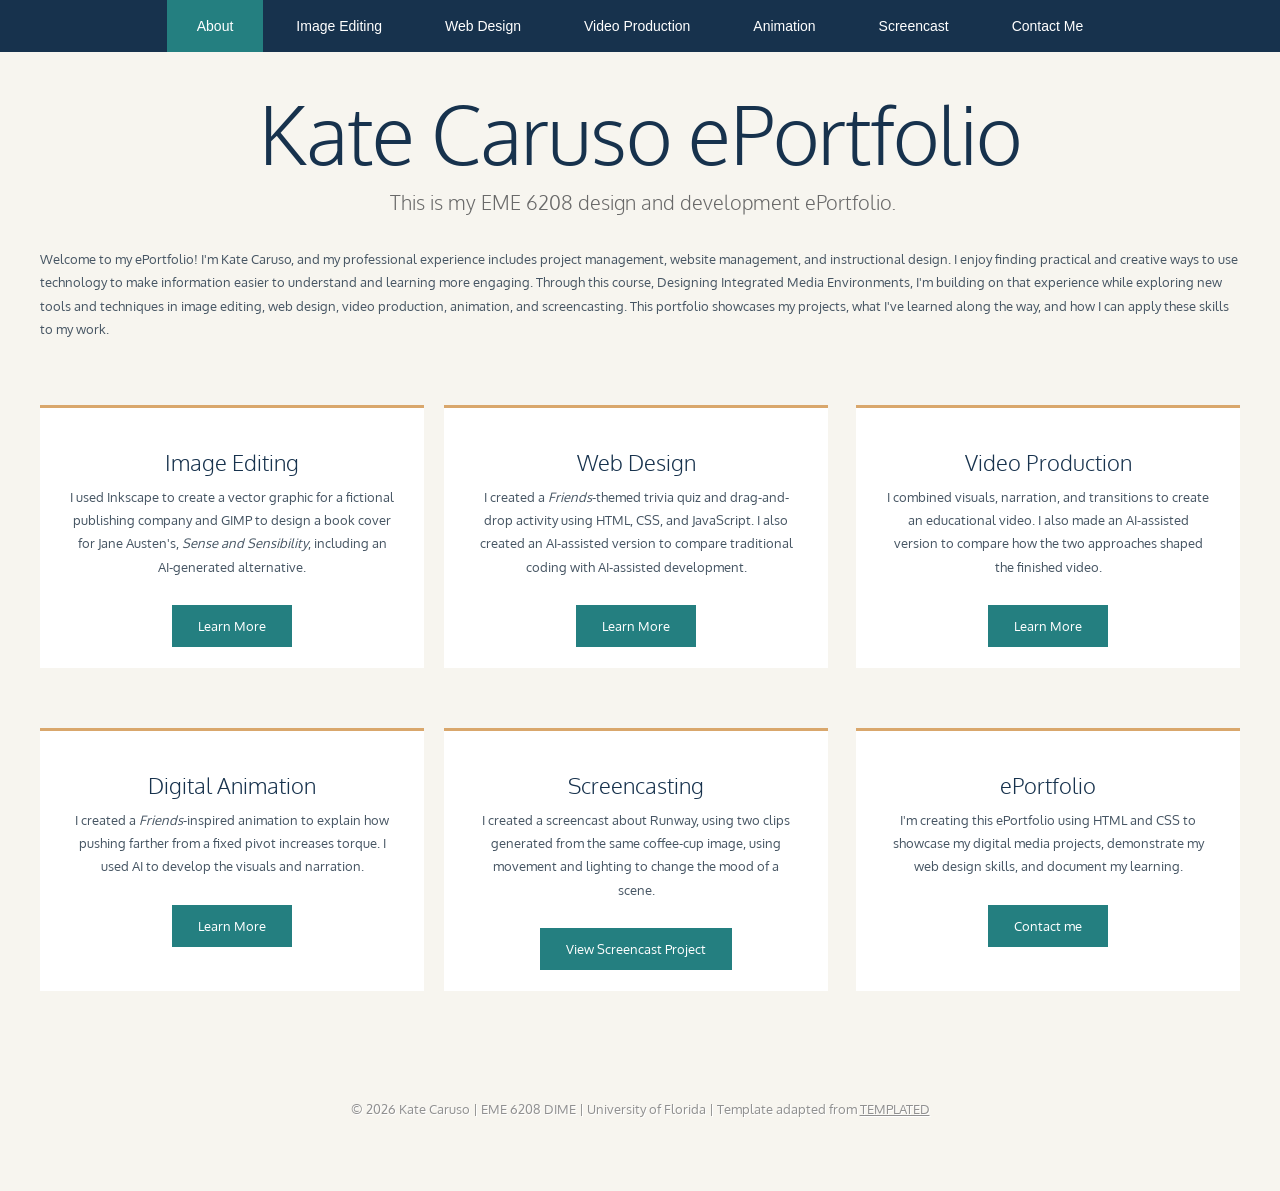
==== index.html @ db7a4c42 "Update index.html" ====
<!DOCTYPE html>
<html lang="en">
<head>
    <meta charset="utf-8" />
    <title>Kate Caruso's ePortfolio</title>
    <link href="https://fonts.googleapis.com/css?family=Oxygen:400,700,300" rel="stylesheet" />
    <link href="style.css" rel="stylesheet" media="screen" />
</head>
<body>
<div id="wrapper">
    <div id="menu-wrapper">
        <div id="menu" class="container">
            <ul>
                <li class="current_page_item"><a href="index.html">About</a></li>
                <li><a href="image.html">Image Editing</a></li>
                <li><a href="web.html">Web Design</a></li>
                <li><a href="video.html">Video Production</a></li>
                <li><a href="animation.html">Animation</a></li>
                <li><a href="screencast.html">Screencast</a></li>
                <li><a href="contact.html">Contact Me</a></li>
            </ul>
        </div>
    </div>
    <div id="logo" class="container">
        <h1>Kate Caruso ePortfolio</h1>
        <p>This is my EME 6208 design and development ePortfolio.</p>
    </div>
    <div id="page" class="container">
        <div>
            <div class="entry">
                <p>Welcome to my ePortfolio! I'm Kate Caruso, and my professional experience includes project management, website management, and instructional design. I enjoy finding practical and creative ways to use technology to make information easier to understand and learning more engaging. Through this course, Designing Integrated Media Environments, I'm building on that experience while exploring new tools and techniques in image editing, web design, video production, animation, and screencasting. This portfolio showcases my projects, what I've learned along the way, and how I can apply these skills to my work.</p>
            </div>
        </div>
    </div>
    <div id="three-column" class="container">
        <div class="tbox1">
            <div class="box-style"><div class="content">
                <h2>Image Editing</h2>
                <p>I used Inkscape to create a vector graphic for a fictional publishing company and GIMP to design a book cover for Jane Austen's, <i>Sense and Sensibility</i>, including an AI-generated alternative.</p>
                <a href="image.html" class="button">Learn More</a>
            </div></div>
        </div>
        <div class="tbox2">
            <div class="box-style"><div class="content">
                <h2>Web Design</h2>
                <p>I created a <i>Friends</i>-themed trivia quiz and drag-and-drop activity using HTML, CSS, and JavaScript. I also created an AI-assisted version to compare traditional coding with AI-assisted development.</p>
                <a href="web.html" class="button">Learn More</a>
            </div></div>
        </div>
        <div class="tbox3">
            <div class="box-style"><div class="content">
                <h2>Video Production</h2>
                <p>I combined visuals, narration, and transitions to create an educational video. I also made an AI-assisted version to compare how the two approaches shaped the finished video.</p>
                <a href="video.html" class="button">Learn More</a>
            </div></div>
        </div>
    </div>
    <div id="three-column" class="container">
        <div class="tbox1">
            <div class="box-style"><div class="content">
                <h2>Digital Animation</h2>
                <p>I created a <i>Friends</i>-inspired animation to explain how pushing farther from a fixed pivot increases torque. I used AI to develop the visuals and narration.</p>
                <a href="animation.html" class="button">Learn More</a>
            </div></div>
        </div>
        <div class="tbox2">
            <div class="box-style"><div class="content">
                <h2>Screencasting</h2>
                <p>I created a screencast about Runway, using two clips generated from the same coffee-cup image, using movement and lighting to change the mood of a scene.</p>
                <a href="screencast.html" class="button">View Screencast Project</a>
            </div></div>
        </div>
        <div class="tbox3">
            <div class="box-style"><div class="content">
                <h2>ePortfolio</h2>
                <p>I'm creating this ePortfolio using HTML and CSS to showcase my digital media projects, demonstrate my web design skills, and document my learning.</p>
                <a href="contact.html" class="button">Contact me</a>
            </div></div>
        </div>
    </div>

</div>
<div id="footer">
    <p>© 2026 Kate Caruso | EME 6208 DIME | University of Florida | Template adapted from <a href="https://templated.co">TEMPLATED</a></p>
</div>
</body>
</html>
---- style.css ----
/*
Design by TEMPLATED
http://templated.co
Released for free under the Creative Commons Attribution License
*/

body {
	margin: 0;
	padding: 0;
	background: #F7F5EF;
	font-family: 'Oxygen', sans-serif;
	font-size: 13px;
	color: #465563;
}

h1, h2, h3 {
	margin: 0;
	padding: 0;
	text-transform: none;
	font-weight: 300;
	color: #17324D;
}

h1 {
	font-size: 2em;
}

h2 {
	font-size: 2.8em;
}

h3 {
	font-size: 1.6em;
}

p, ul, ol {
	margin-top: 0;
	line-height: 180%;
}

ul, ol {
}

a {
	text-decoration: none;
	color: #5BA689;
}

a:hover {
}

#wrapper {
	overflow: hidden;
	background: #F7F5EF;
}

.container {
	width: 1200px;
	margin: 0px auto;
}

/* Header */

#header-wrapper {
	overflow: hidden;
	height: 500px;
}

#header {
	width: 960px;
	height: 200px;
	margin: 0 auto;
	padding: 0px 20px;
}

/* Logo */

#logo {
	overflow: hidden;
	height: 150px;
}

#logo h1, #logo p {
	text-align: center;
}

#logo h1 {
	padding: 5px 0px 20px 0px;
	letter-spacing: -1px;
	text-transform: none;
	font-size: 80px;
}

#logo p {
	margin-top: -20px;
	padding: 0px 0px 0px 5px;
	font-size: 20px;
	font-weight: 300;
	color: #696969;
}

#logo p a {
	color: #696969;
}

#logo a {
	border: none;
	background: none;
	text-decoration: none;
	color: #17324D;
}


/* Menu */

#menu-wrapper {
	overflow: hidden;
	height: 52px;
	margin-bottom: 2em;
	background: #17324D;
}

#menu {
	overflow: hidden;
	height: 52px;
}

#menu ul {
	margin: 0;
	padding: 0px 0px 0px 0px;
	list-style: none;
	line-height: normal;
	text-align: center;
}

#menu li {
	display: inline-block;
}

#menu a {
	display: block;
	padding: 0px 30px;
	line-height: 52px;
	border: none;
	text-decoration: none;
	text-align: center;
	font-family: 'Oswald', sans-serif;
	font-size: 14px;
	font-weight: 300;
	color: #FFFFFF;
}

#menu a:hover, #menu .current_page_item a {
	background: #247F80;
	text-decoration: none;
	color: #FFFFFF;
}

#menu .current_page_item a {
}

/* Page */

#page {
	overflow: hidden;
	padding: 20px 20px 40px 20px;
}

/* Content */

#content {
	float: left;
	width: 752px;
	padding: 0px 0px 0px 0px;
}


/* Footer */

#footer {
	height: 100px;
	margin: 0 auto;
	padding: 50px 0px 0px 0px;
}

#footer p {
	margin: 0;
	padding-top: 10px;
	line-height: normal;
	text-align: center;
	text-shadow: 1px 1px 0px #FFFFFF;
	color: #909090;
}

#footer a {
	text-decoration: underline;
	color: #909090;
}

#footer a:hover {
	text-decoration: none;
	color: #383838;
}

.box1 {
	overflow: hidden;
	height: 300px;
	background: url(images/img04.jpg) no-repeat center bottom;
}


/* Three Column Content */

#three-column {
	overflow: hidden;
	padding: 10px 0px 50px 0px;
}

#three-column .tbox1 {
	float: left;
	width: 384px;
	margin-right: 20px;
}

#three-column .tbox2 {
	float: left;
	width: 384px;
}

#three-column .tbox3 {
	float: right;
	width: 384px;
}

.box-style {
	background: #FFFFFF;
	text-align: center;
	height: 260px;
	border-top: 3px solid #D9A76C;
}

.box-style h2 {
	padding: 10px 0px;
	letter-spacing: 0px;
	font-size: 22px;
	color: #17324D;
}

.box-style .content {
	overflow: hidden;
	width: 324px;
	padding: 30px;
}

.button
{
	display: inline-block;
	margin: 1em 0em;
	background: #247F80;
	padding: 1em 2em;
	color: #FFFFFF;
}
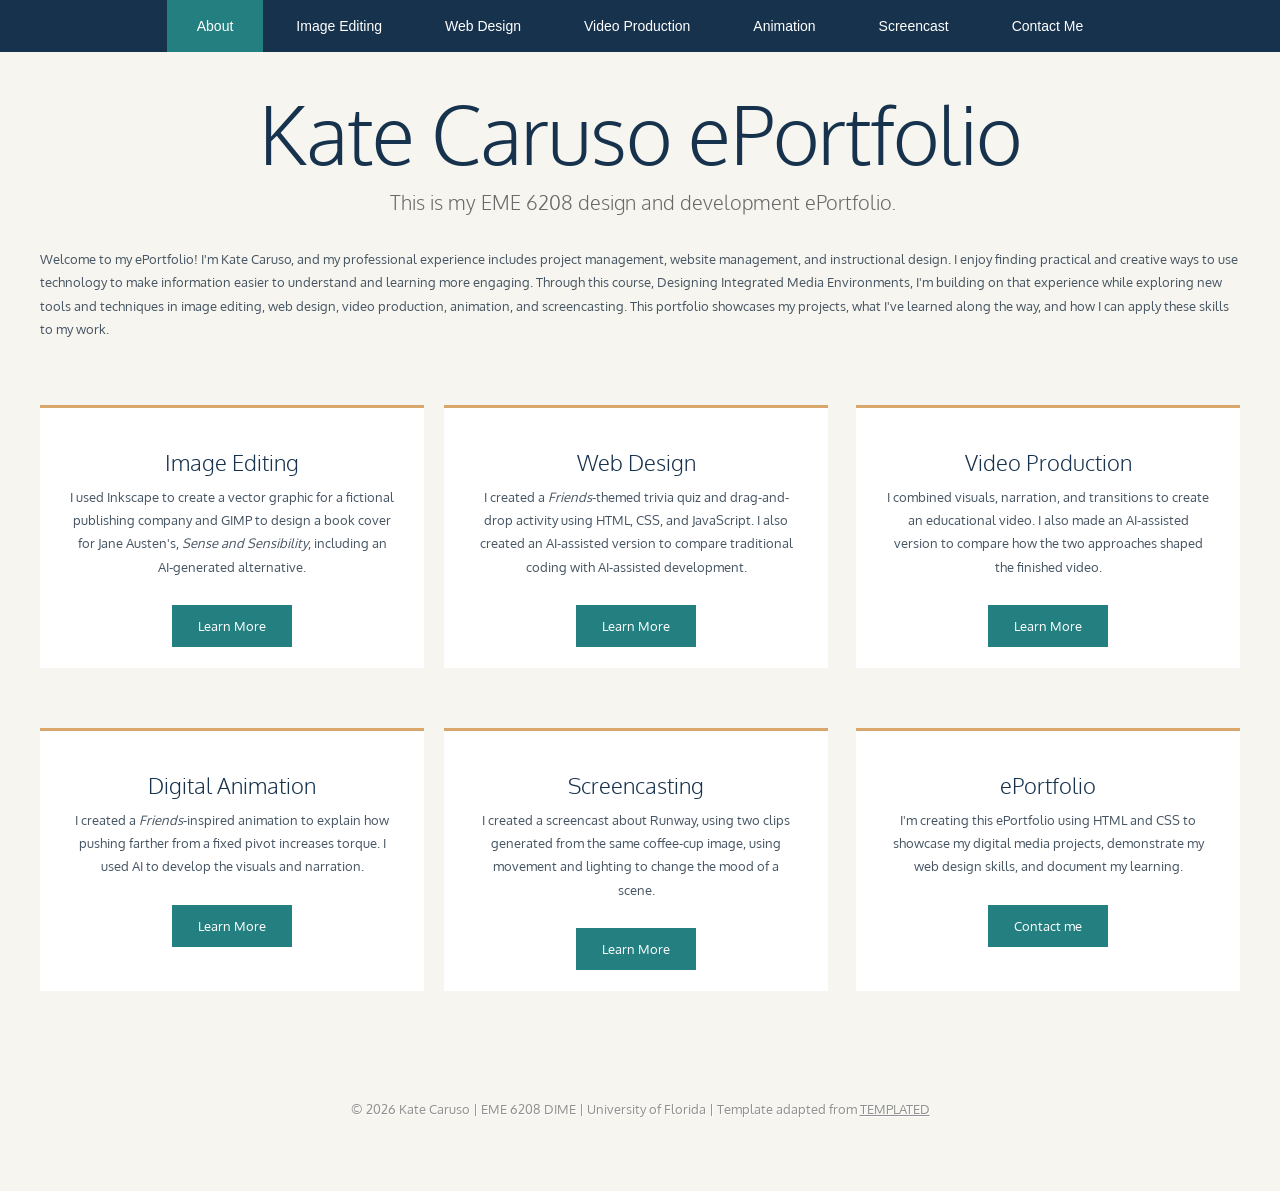
==== commit a093800d: "Update index.html" ====
--- a/index.html
+++ b/index.html
@@ -67,7 +67,7 @@
             <div class="box-style"><div class="content">
                 <h2>Screencasting</h2>
                 <p>I created a screencast about Runway, using two clips generated from the same coffee-cup image, using movement and lighting to change the mood of a scene.</p>
-                <a href="screencast.html" class="button">View Screencast Project</a>
+                <a href="screencast.html" class="button">Learn More</a>
             </div></div>
         </div>
         <div class="tbox3">
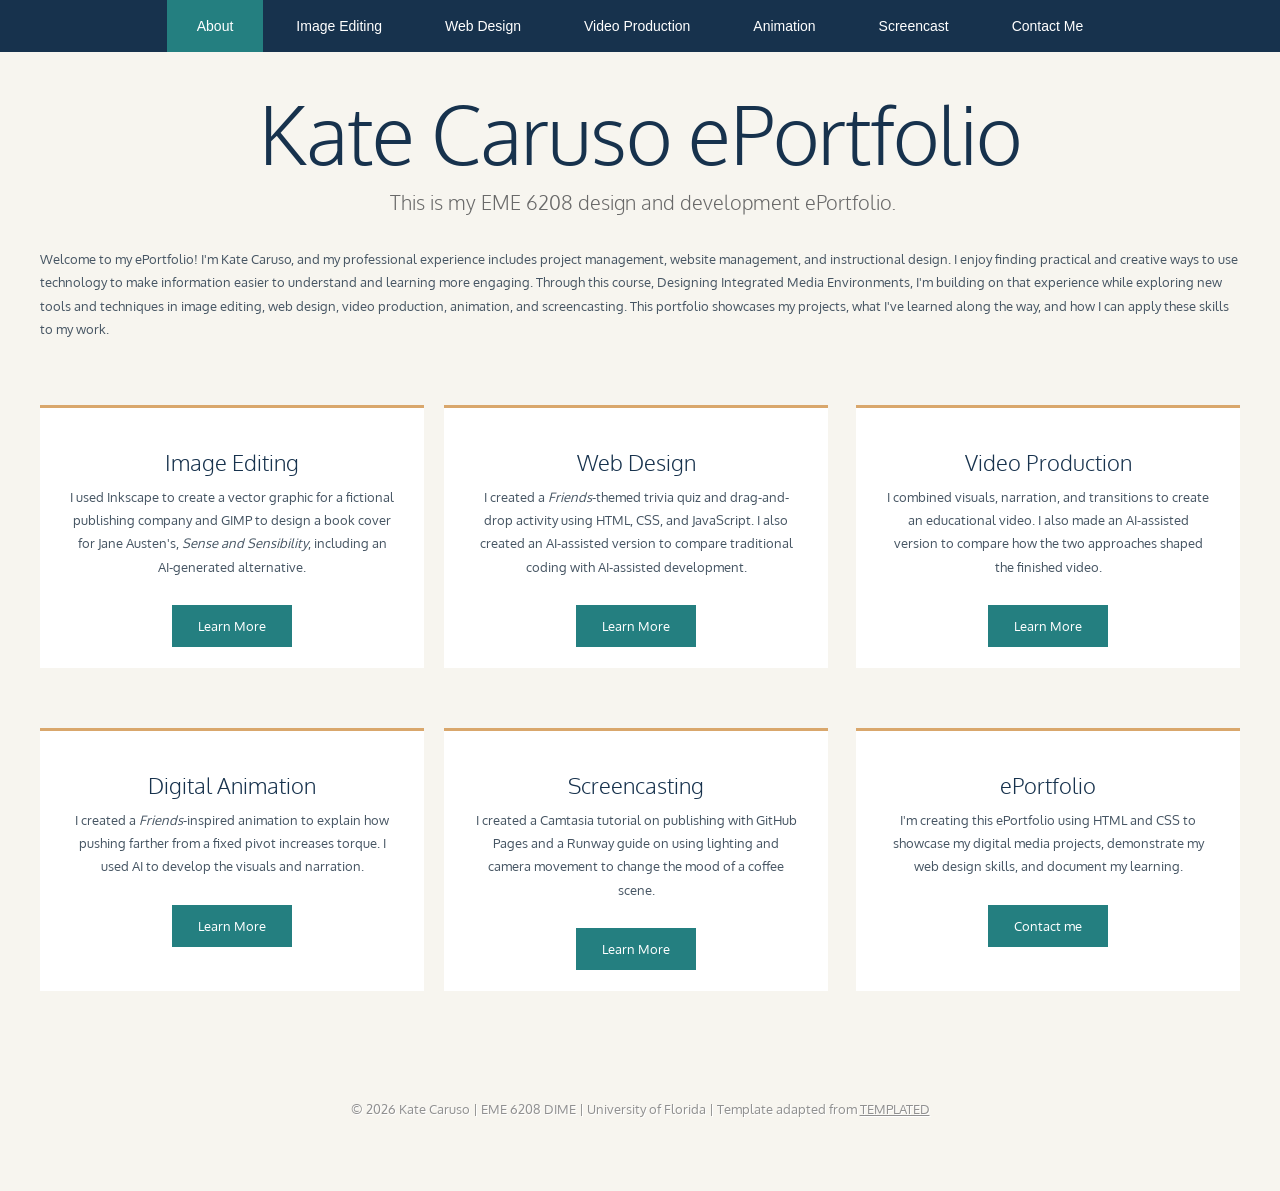
==== commit 45bcefda: "Update index.html" ====
--- a/index.html
+++ b/index.html
@@ -66,7 +66,7 @@
         <div class="tbox2">
             <div class="box-style"><div class="content">
                 <h2>Screencasting</h2>
-                <p>I created a screencast about Runway, using two clips generated from the same coffee-cup image, using movement and lighting to change the mood of a scene.</p>
+                <p>I created a Camtasia tutorial on publishing with GitHub Pages and a Runway guide on using lighting and camera movement to change the mood of a coffee scene.</p>
                 <a href="screencast.html" class="button">Learn More</a>
             </div></div>
         </div>
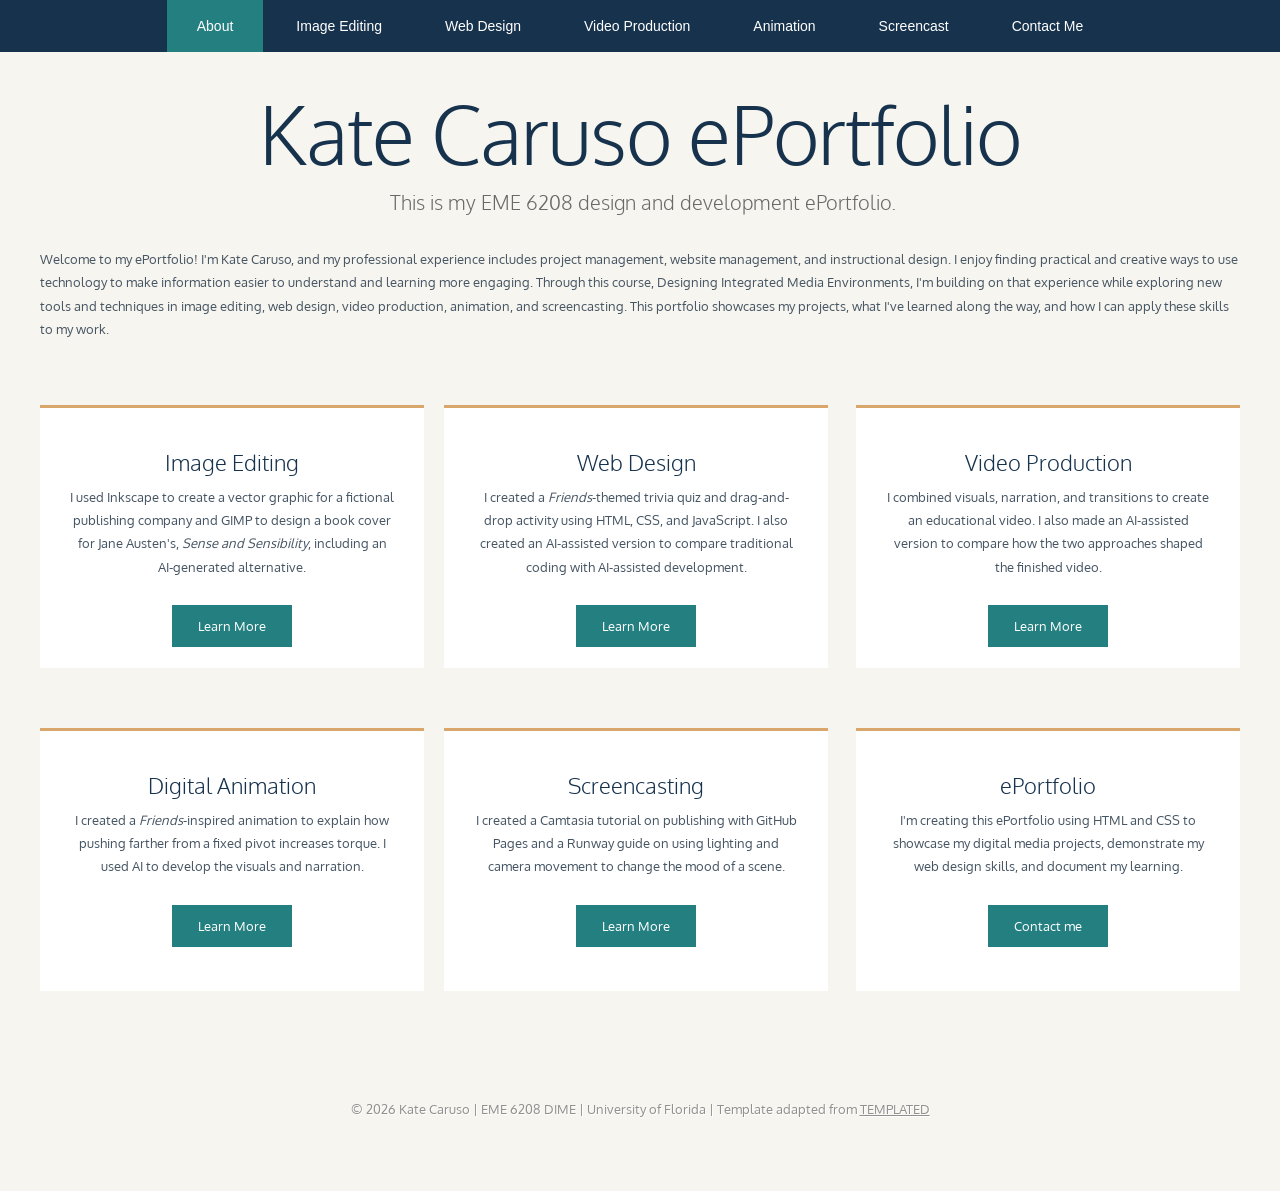
==== commit 6cd23011: "Update index.html" ====
--- a/index.html
+++ b/index.html
@@ -66,7 +66,7 @@
         <div class="tbox2">
             <div class="box-style"><div class="content">
                 <h2>Screencasting</h2>
-                <p>I created a Camtasia tutorial on publishing with GitHub Pages and a Runway guide on using lighting and camera movement to change the mood of a coffee scene.</p>
+                <p>I created a Camtasia tutorial on publishing with GitHub Pages and a Runway guide on using lighting and camera movement to change the mood of a scene.</p>
                 <a href="screencast.html" class="button">Learn More</a>
             </div></div>
         </div>
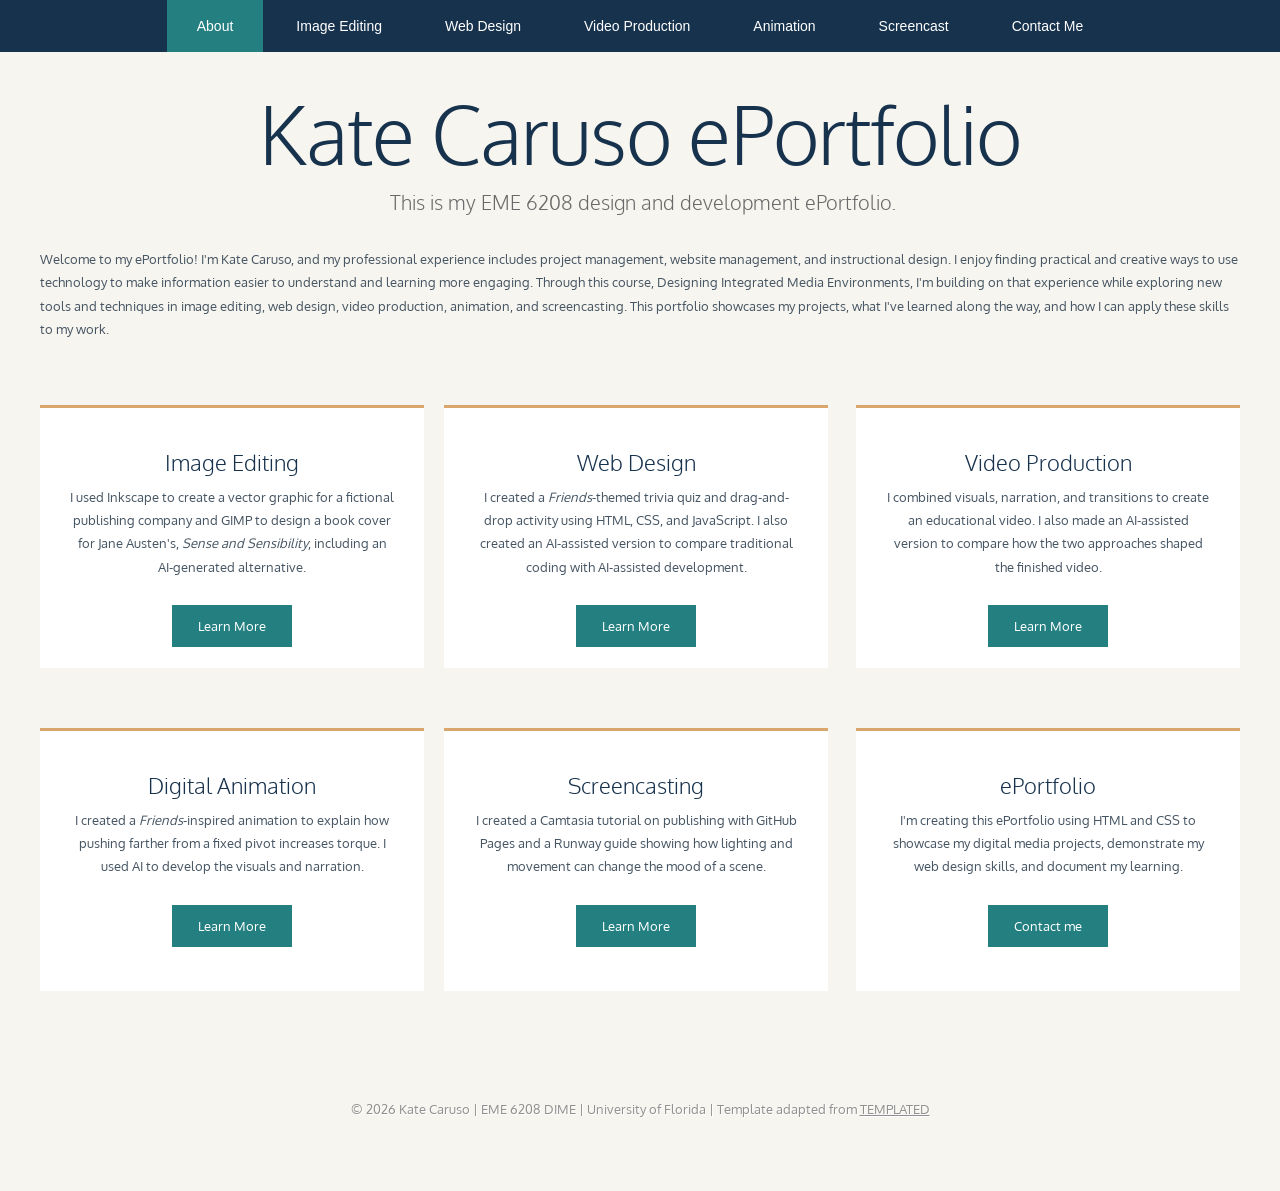
==== commit 6c70e2ed: "Update index.html" ====
--- a/index.html
+++ b/index.html
@@ -66,7 +66,7 @@
         <div class="tbox2">
             <div class="box-style"><div class="content">
                 <h2>Screencasting</h2>
-                <p>I created a Camtasia tutorial on publishing with GitHub Pages and a Runway guide on using lighting and camera movement to change the mood of a scene.</p>
+                <p>I created a Camtasia tutorial on publishing with GitHub Pages and a Runway guide showing how lighting and movement can change the mood of a scene.</p>
                 <a href="screencast.html" class="button">Learn More</a>
             </div></div>
         </div>
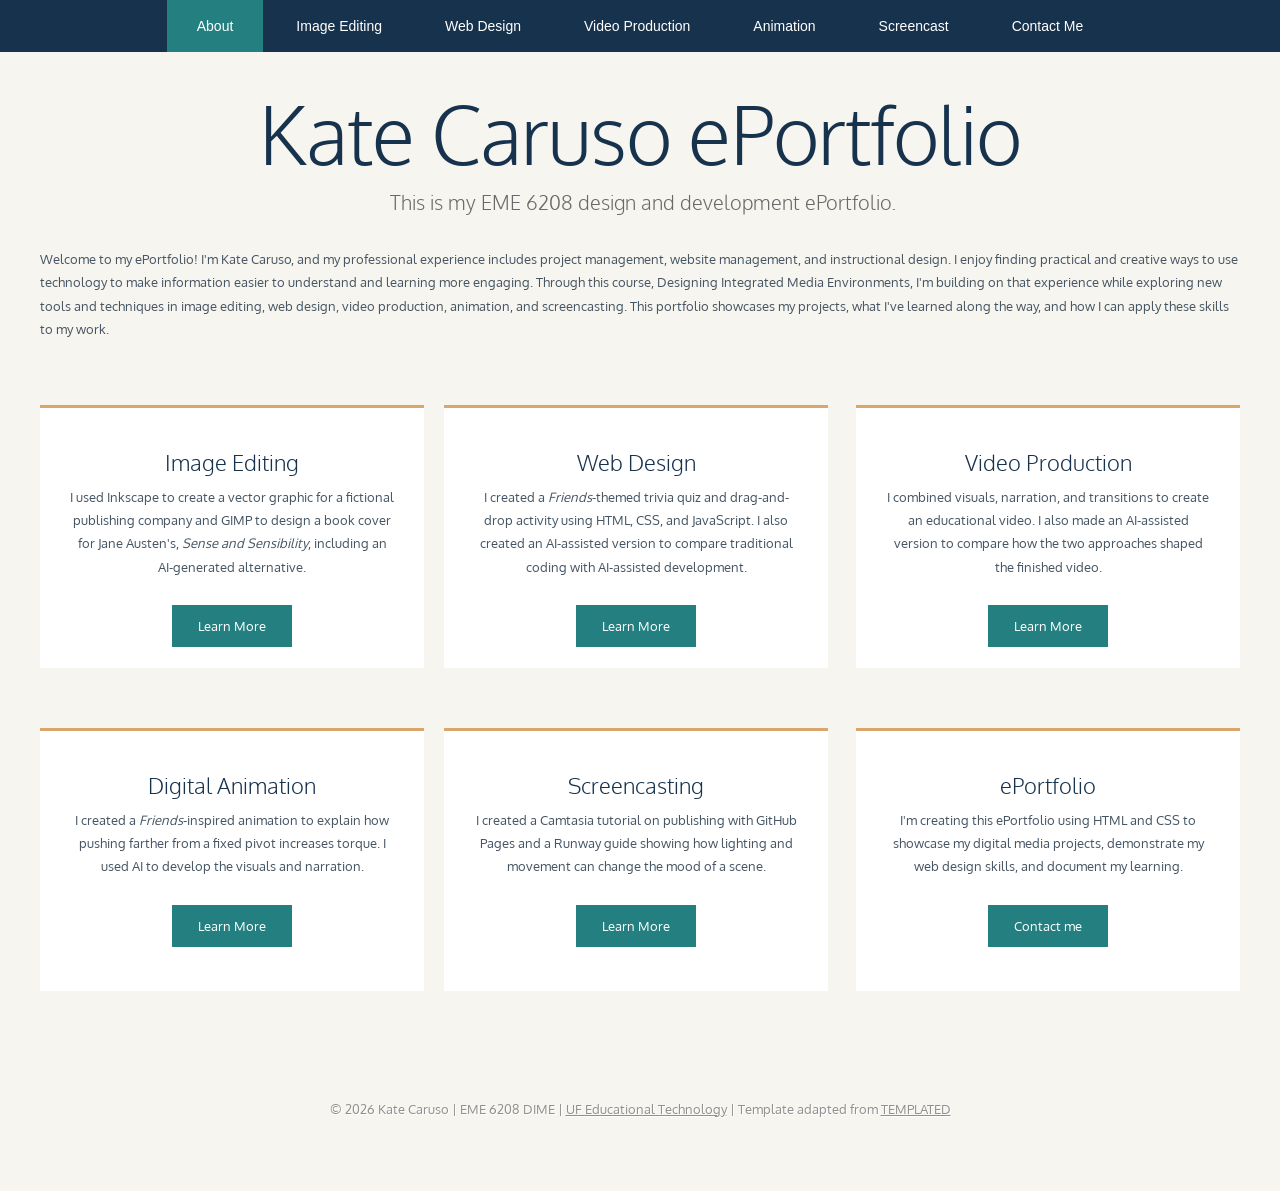
==== commit ec4f6e50: "Update index.html updated footer" ====
--- a/index.html
+++ b/index.html
@@ -81,7 +81,7 @@
 
 </div>
 <div id="footer">
-    <p>© 2026 Kate Caruso | EME 6208 DIME | University of Florida | Template adapted from <a href="https://templated.co">TEMPLATED</a></p>
+   <p>© 2026 Kate Caruso | EME 6208 DIME | <a href="https://education.ufl.edu/educational-technology/">UF Educational Technology</a> | Template adapted from <a href="https://templated.co">TEMPLATED</a></p>
 </div>
 </body>
 </html>
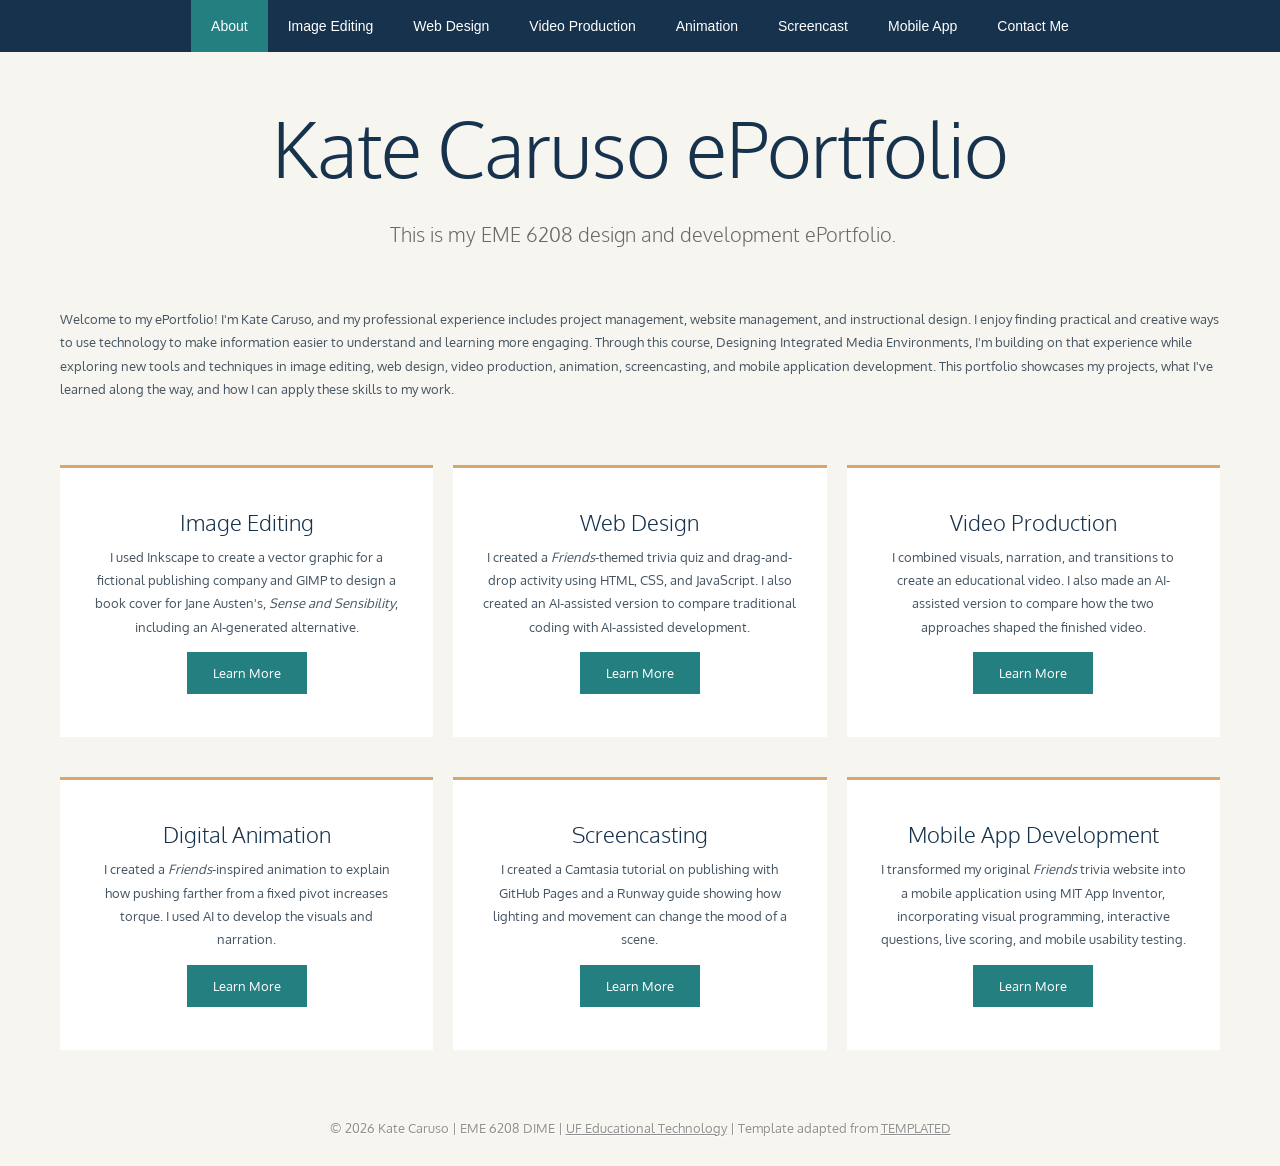
==== commit 69651e83: "Update homepage to include mobile app development" ====
--- a/index.html
+++ b/index.html
@@ -1,87 +1,183 @@
+
 <!DOCTYPE html>
 <html lang="en">
 <head>
     <meta charset="utf-8" />
+    <meta name="viewport" content="width=device-width, initial-scale=1" />
     <title>Kate Caruso's ePortfolio</title>
     <link href="https://fonts.googleapis.com/css?family=Oxygen:400,700,300" rel="stylesheet" />
     <link href="style.css" rel="stylesheet" media="screen" />
+
+    <style>
+        .home-page .container {
+            box-sizing: border-box;
+            max-width: 100%;
+        }
+
+        .home-page #menu-wrapper,
+        .home-page #menu {
+            height: auto;
+        }
+
+        .home-page #menu ul {
+            display: flex;
+            flex-wrap: wrap;
+            justify-content: center;
+        }
+
+        .home-page #menu a {
+            padding: 0 20px;
+        }
+
+        .home-page #logo {
+            height: auto;
+            padding: 1rem;
+        }
+
+        .home-page #logo h1 {
+            font-size: clamp(36px, 6vw, 80px);
+        }
+
+        .home-page #logo p {
+            margin-top: 0;
+        }
+
+        .home-page .project-row {
+            display: grid;
+            grid-template-columns: repeat(3, minmax(0, 1fr));
+            gap: 20px;
+            padding: 10px 20px 30px;
+        }
+
+        .home-page .box-style {
+            height: auto;
+            min-height: 260px;
+            display: flex;
+        }
+
+        .home-page .box-style .content {
+            box-sizing: border-box;
+            width: 100%;
+            padding: 30px;
+            display: flex;
+            flex-direction: column;
+            align-items: center;
+        }
+
+        .home-page .box-style .button {
+            margin-top: auto;
+        }
+
+        .home-page #footer {
+            height: auto;
+            padding: 30px 15px;
+        }
+
+        @media (max-width: 800px) {
+            .home-page .project-row {
+                grid-template-columns: 1fr;
+            }
+        }
+    </style>
 </head>
-<body>
+
+<body class="home-page">
+
 <div id="wrapper">
+
     <div id="menu-wrapper">
-        <div id="menu" class="container">
+        <nav id="menu" class="container" aria-label="Portfolio">
             <ul>
-                <li class="current_page_item"><a href="index.html">About</a></li>
+                <li class="current_page_item">
+                    <a href="index.html" aria-current="page">About</a>
+                </li>
                 <li><a href="image.html">Image Editing</a></li>
                 <li><a href="web.html">Web Design</a></li>
                 <li><a href="video.html">Video Production</a></li>
                 <li><a href="animation.html">Animation</a></li>
                 <li><a href="screencast.html">Screencast</a></li>
+                <li><a href="mobile-app/">Mobile App</a></li>
                 <li><a href="contact.html">Contact Me</a></li>
             </ul>
-        </div>
+        </nav>
     </div>
+
     <div id="logo" class="container">
         <h1>Kate Caruso ePortfolio</h1>
         <p>This is my EME 6208 design and development ePortfolio.</p>
     </div>
-    <div id="page" class="container">
-        <div>
+
+    <main>
+
+        <div id="page" class="container">
             <div class="entry">
-                <p>Welcome to my ePortfolio! I'm Kate Caruso, and my professional experience includes project management, website management, and instructional design. I enjoy finding practical and creative ways to use technology to make information easier to understand and learning more engaging. Through this course, Designing Integrated Media Environments, I'm building on that experience while exploring new tools and techniques in image editing, web design, video production, animation, and screencasting. This portfolio showcases my projects, what I've learned along the way, and how I can apply these skills to my work.</p>
+                <p>Welcome to my ePortfolio! I'm Kate Caruso, and my professional experience includes project management, website management, and instructional design. I enjoy finding practical and creative ways to use technology to make information easier to understand and learning more engaging. Through this course, Designing Integrated Media Environments, I'm building on that experience while exploring new tools and techniques in image editing, web design, video production, animation, screencasting, and mobile application development. This portfolio showcases my projects, what I've learned along the way, and how I can apply these skills to my work.</p>
             </div>
         </div>
-    </div>
-    <div id="three-column" class="container">
-        <div class="tbox1">
-            <div class="box-style"><div class="content">
-                <h2>Image Editing</h2>
-                <p>I used Inkscape to create a vector graphic for a fictional publishing company and GIMP to design a book cover for Jane Austen's, <i>Sense and Sensibility</i>, including an AI-generated alternative.</p>
-                <a href="image.html" class="button">Learn More</a>
-            </div></div>
+
+        <div class="project-row container">
+
+            <div class="box-style">
+                <div class="content">
+                    <h2>Image Editing</h2>
+                    <p>I used Inkscape to create a vector graphic for a fictional publishing company and GIMP to design a book cover for Jane Austen's, <i>Sense and Sensibility</i>, including an AI-generated alternative.</p>
+                    <a href="image.html" class="button">Learn More</a>
+                </div>
+            </div>
+
+            <div class="box-style">
+                <div class="content">
+                    <h2>Web Design</h2>
+                    <p>I created a <i>Friends</i>-themed trivia quiz and drag-and-drop activity using HTML, CSS, and JavaScript. I also created an AI-assisted version to compare traditional coding with AI-assisted development.</p>
+                    <a href="web.html" class="button">Learn More</a>
+                </div>
+            </div>
+
+            <div class="box-style">
+                <div class="content">
+                    <h2>Video Production</h2>
+                    <p>I combined visuals, narration, and transitions to create an educational video. I also made an AI-assisted version to compare how the two approaches shaped the finished video.</p>
+                    <a href="video.html" class="button">Learn More</a>
+                </div>
+            </div>
+
         </div>
-        <div class="tbox2">
-            <div class="box-style"><div class="content">
-                <h2>Web Design</h2>
-                <p>I created a <i>Friends</i>-themed trivia quiz and drag-and-drop activity using HTML, CSS, and JavaScript. I also created an AI-assisted version to compare traditional coding with AI-assisted development.</p>
-                <a href="web.html" class="button">Learn More</a>
-            </div></div>
+
+        <div class="project-row container">
+
+            <div class="box-style">
+                <div class="content">
+                    <h2>Digital Animation</h2>
+                    <p>I created a <i>Friends</i>-inspired animation to explain how pushing farther from a fixed pivot increases torque. I used AI to develop the visuals and narration.</p>
+                    <a href="animation.html" class="button">Learn More</a>
+                </div>
+            </div>
+
+            <div class="box-style">
+                <div class="content">
+                    <h2>Screencasting</h2>
+                    <p>I created a Camtasia tutorial on publishing with GitHub Pages and a Runway guide showing how lighting and movement can change the mood of a scene.</p>
+                    <a href="screencast.html" class="button">Learn More</a>
+                </div>
+            </div>
+
+            <div class="box-style">
+                <div class="content">
+                    <h2>Mobile App Development</h2>
+                    <p>I transformed my original <i>Friends</i> trivia website into a mobile application using MIT App Inventor, incorporating visual programming, interactive questions, live scoring, and mobile usability testing.</p>
+                    <a href="mobile-app/" class="button">Learn More</a>
+                </div>
+            </div>
+
         </div>
-        <div class="tbox3">
-            <div class="box-style"><div class="content">
-                <h2>Video Production</h2>
-                <p>I combined visuals, narration, and transitions to create an educational video. I also made an AI-assisted version to compare how the two approaches shaped the finished video.</p>
-                <a href="video.html" class="button">Learn More</a>
-            </div></div>
-        </div>
-    </div>
-    <div id="three-column" class="container">
-        <div class="tbox1">
-            <div class="box-style"><div class="content">
-                <h2>Digital Animation</h2>
-                <p>I created a <i>Friends</i>-inspired animation to explain how pushing farther from a fixed pivot increases torque. I used AI to develop the visuals and narration.</p>
-                <a href="animation.html" class="button">Learn More</a>
-            </div></div>
-        </div>
-        <div class="tbox2">
-            <div class="box-style"><div class="content">
-                <h2>Screencasting</h2>
-                <p>I created a Camtasia tutorial on publishing with GitHub Pages and a Runway guide showing how lighting and movement can change the mood of a scene.</p>
-                <a href="screencast.html" class="button">Learn More</a>
-            </div></div>
-        </div>
-        <div class="tbox3">
-            <div class="box-style"><div class="content">
-                <h2>ePortfolio</h2>
-                <p>I'm creating this ePortfolio using HTML and CSS to showcase my digital media projects, demonstrate my web design skills, and document my learning.</p>
-                <a href="contact.html" class="button">Contact me</a>
-            </div></div>
-        </div>
-    </div>
+
+    </main>
 
 </div>
+
 <div id="footer">
-   <p>© 2026 Kate Caruso | EME 6208 DIME | <a href="https://education.ufl.edu/educational-technology/">UF Educational Technology</a> | Template adapted from <a href="https://templated.co">TEMPLATED</a></p>
+    <p>© 2026 Kate Caruso | EME 6208 DIME | <a href="https://education.ufl.edu/educational-technology/">UF Educational Technology</a> | Template adapted from <a href="https://templated.co">TEMPLATED</a></p>
 </div>
+
 </body>
 </html>
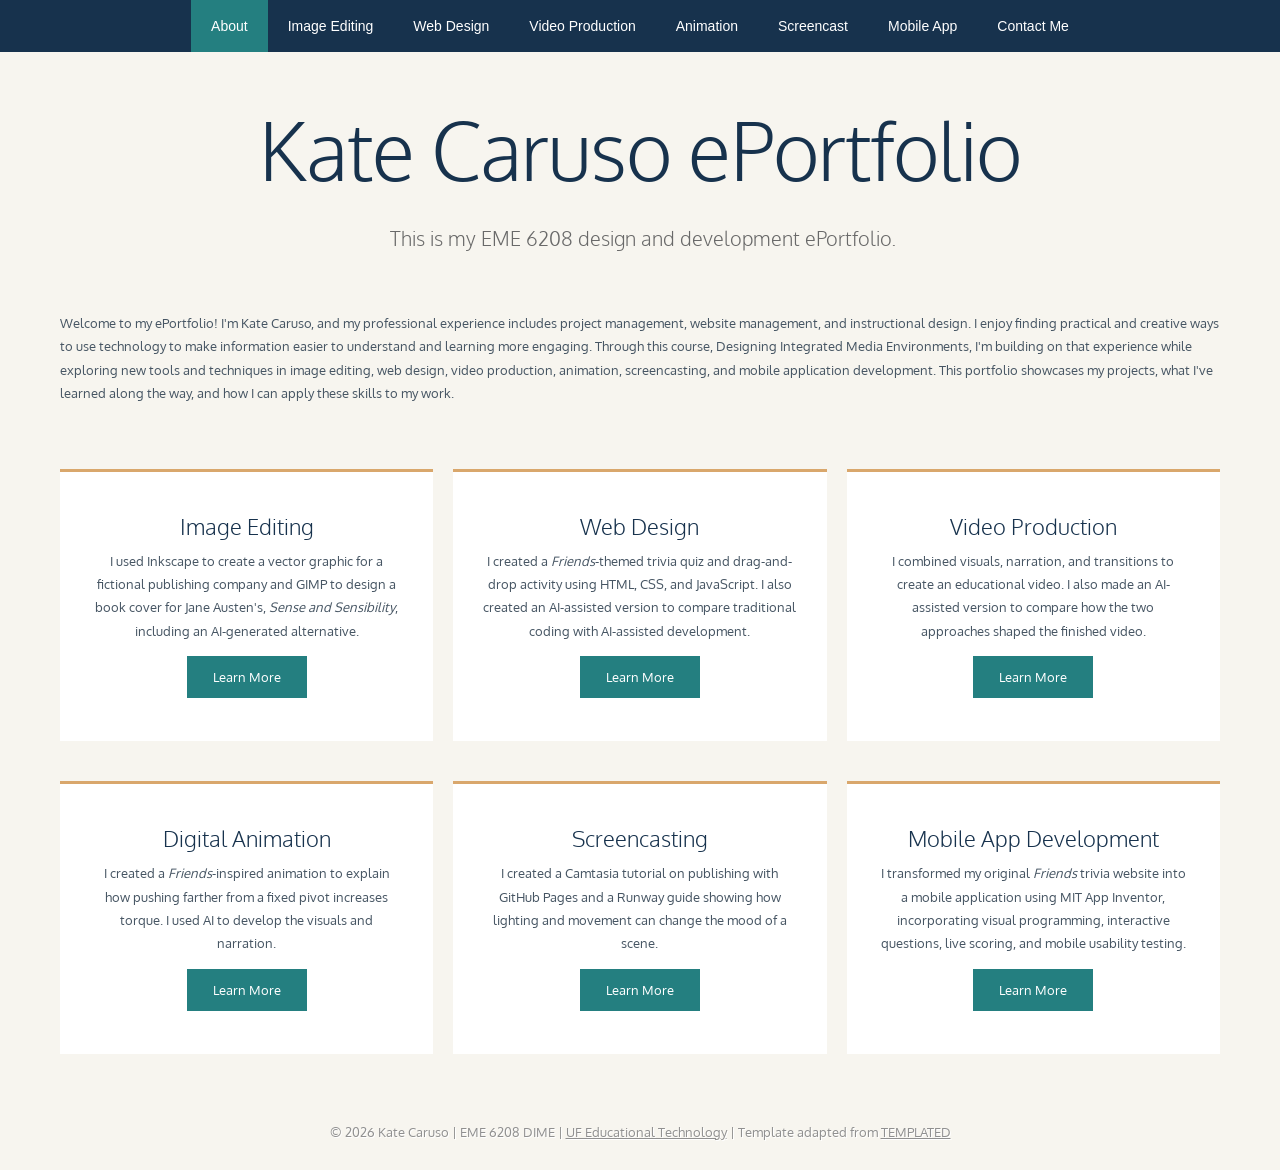
==== commit 442b5f22: "Update index.html" ====
--- a/index.html
+++ b/index.html
@@ -32,10 +32,6 @@
         .home-page #logo {
             height: auto;
             padding: 1rem;
-        }
-
-        .home-page #logo h1 {
-            font-size: clamp(36px, 6vw, 80px);
         }
 
         .home-page #logo p {
